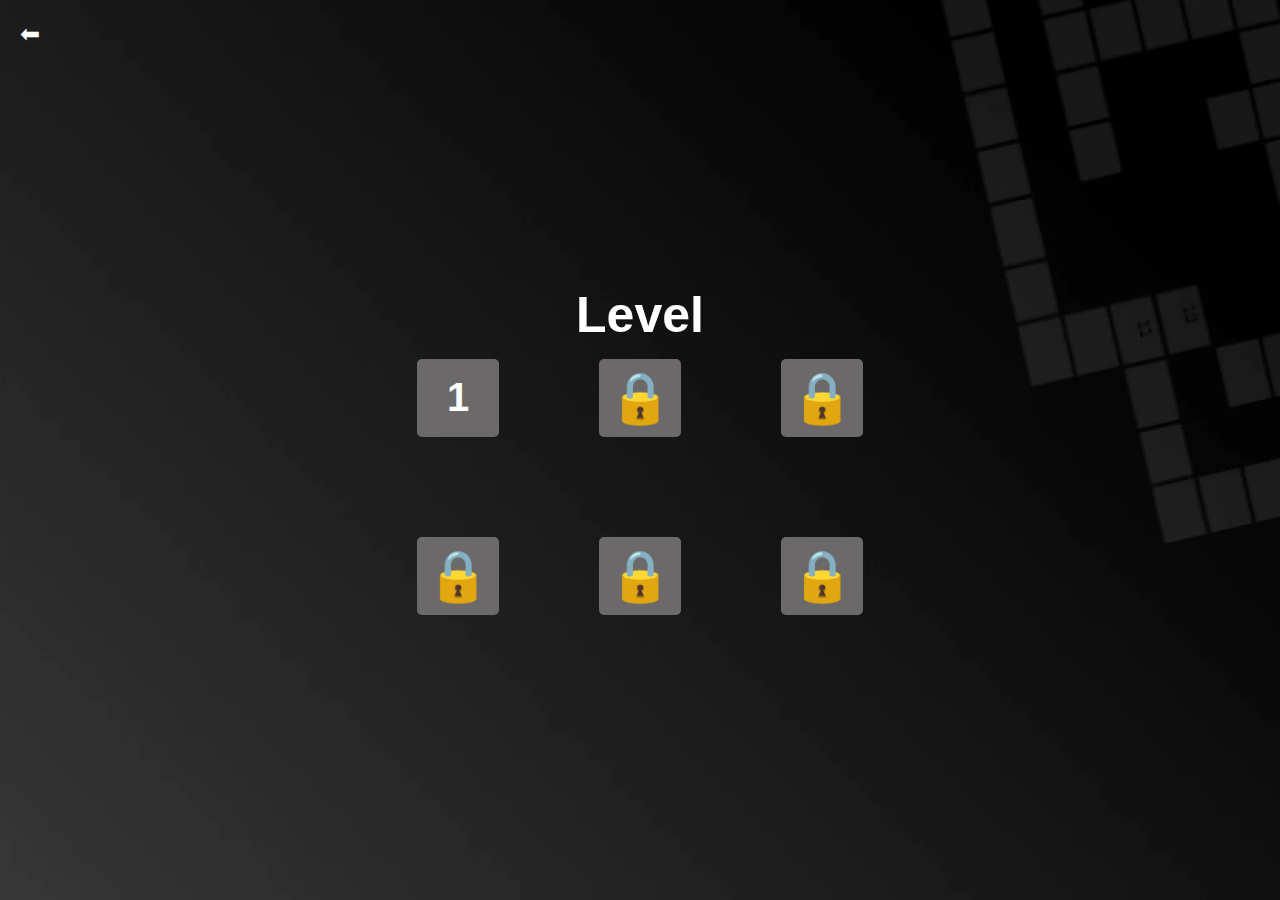
==== level1.html @ 04ee3ec0 "p" ====
<!DOCTYPE html>
<html lang="en">
<head>
    <meta charset="UTF-8">
    <meta name="viewport" content="width=device-width, initial-scale=1.0">
    <title>Level Selection</title>
    <style>
        body {
            margin: 0;
            font-family: Arial, sans-serif;
            display: flex;
            justify-content: center;
            align-items: center;
            height: 100vh;
            background: url('img/bg3.webp');
            background-size: cover;
            background-position: center;
            color: #fff;
            position: relative;
        }

       
        

        .level-title {
            font-size: 50px;
            font-weight: bold;
            margin-bottom: 15px;
            display: flex;
            justify-content: center;
        }

        .levels {
            display: grid;
            grid-template-columns: repeat(3, 1fr);
            gap: 100px;
        }

        .level-button {
            padding: 10px;
            display: flex;
            justify-content: center;
            align-items: center;
            background: #6b6969;
            color: #fff;
            font-size: 40px; /* Mengurangi ukuran teks */
            font-weight: bold;
            border-radius: 5px;
            cursor: pointer;
        }

        .locked {
            background: #6b6969;
            cursor: not-allowed;
            font-size: 50px; /* Mengecilkan ikon gembok */
        }

        .top-left {
            position: absolute;
            top: 20px;
            left: 20px;
            font-size: 24px;
            cursor: pointer;
            color: #fff;
        }
    </style>
</head>
<body>
    <div class="top-left">⬅</div>
    
    <div class="level-container">
        <div class="level-title">Level</div>
        <div class="levels">
            <div class="level-button">1</div>
            <div class="level-button locked">🔒</div>
            <div class="level-button locked">🔒</div>
            <div class="level-button locked">🔒</div>
            <div class="level-button locked">🔒</div>
            <div class="level-button locked">🔒</div>
        </div>
    </div>
</body>
</html>
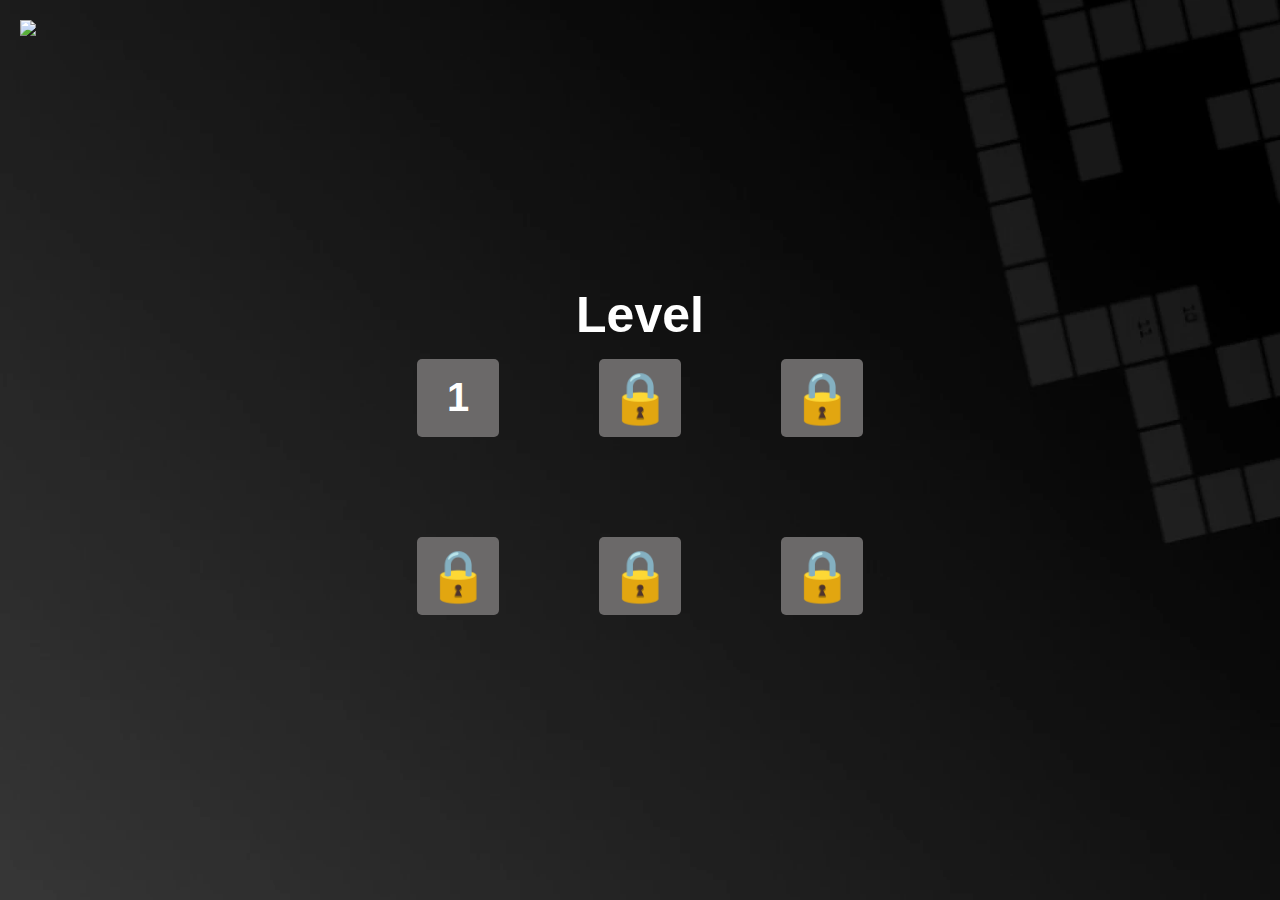
==== commit 3e338464: "`Removed duplicate sound toggle image and updated sound toggle script to use setAttribute method.`" ====
--- a/level1.html
+++ b/level1.html
@@ -66,7 +66,11 @@
     </style>
 </head>
 <body>
-    <div class="top-left">⬅</div>
+    <div>
+        <a href="play.html">
+            <img src="c:\Users\Lenovo\Downloads\material-symbols--arrow-back.png" class="top-left" style="width: 30px; height: auto;"> 
+        </a>
+    </div>
     
     <div class="level-container">
         <div class="level-title">Level</div>
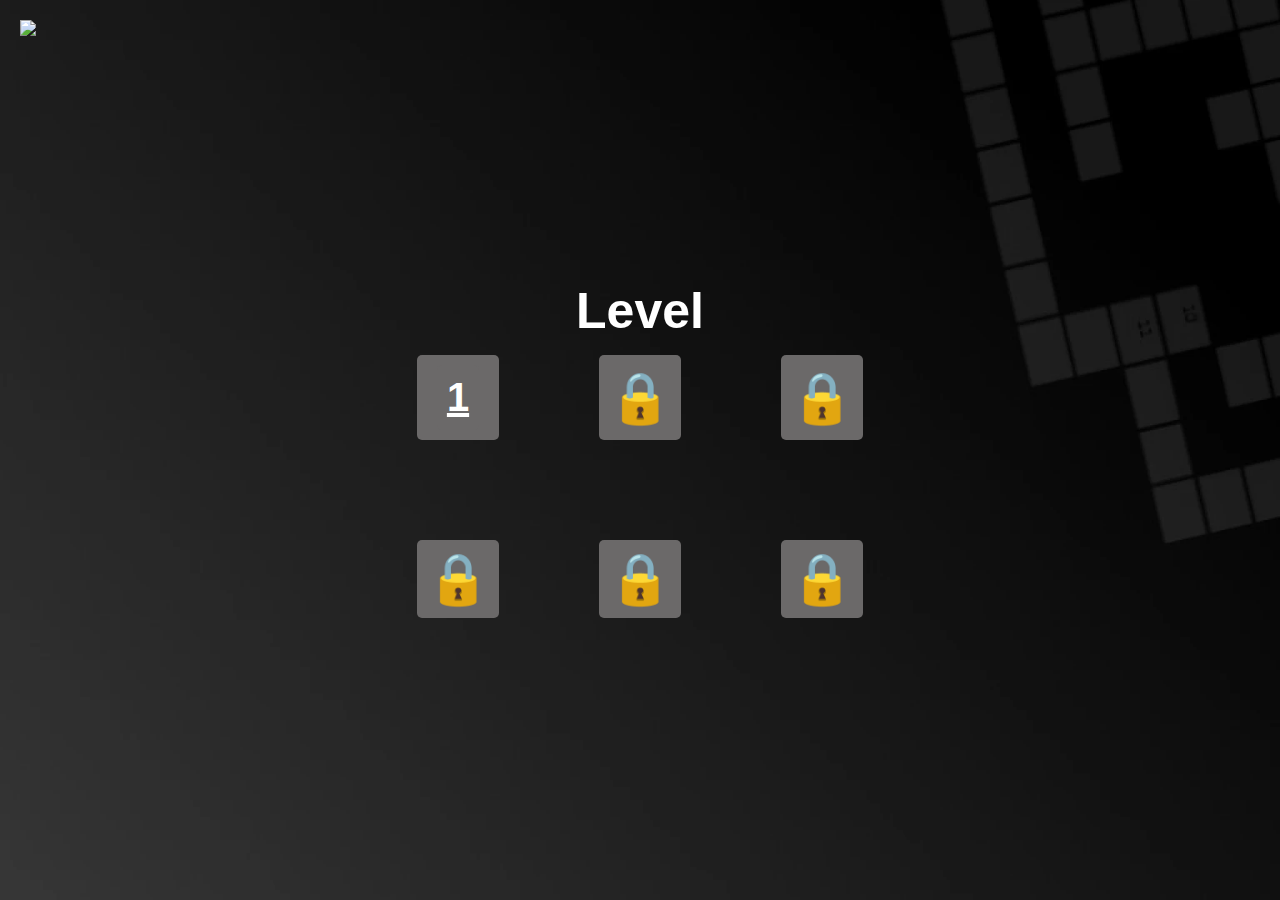
==== commit 1d602135: "Error: Failed to get git output." ====
--- a/level1.html
+++ b/level1.html
@@ -66,6 +66,11 @@
     </style>
 </head>
 <body>
+    <audio id="backgroundMusic" loop autoplay preload="auto">
+        <source src="audio/Different Heaven - Safe & Sound [NCS Release].mp3" type="audio/mpeg">
+    </audio>
+
+    
     <div>
         <a href="play.html">
             <img src="c:\Users\Lenovo\Downloads\material-symbols--arrow-back.png" class="top-left" style="width: 30px; height: auto;"> 
@@ -75,7 +80,9 @@
     <div class="level-container">
         <div class="level-title">Level</div>
         <div class="levels">
+            <a href="soal1.html" class="level-button">
             <div class="level-button">1</div>
+        </a>
             <div class="level-button locked">🔒</div>
             <div class="level-button locked">🔒</div>
             <div class="level-button locked">🔒</div>
@@ -83,5 +90,29 @@
             <div class="level-button locked">🔒</div>
         </div>
     </div>
+
+    <script>
+    document.addEventListener('DOMContentLoaded', () => {
+        const musik = document.getElementById('backgroundMusic');
+        
+        // Get saved volume state
+        const statusSuara = localStorage.getItem('isMuted') === 'true';
+        const waktuPemutaran = localStorage.getItem('musicTime') || 0;
+        
+        // Apply saved settings
+        musik.volume = statusSuara ? 0 : 0.5;
+        musik.currentTime = parseFloat(waktuPemutaran);
+        
+        // Save playback time periodically
+        setInterval(() => {
+            localStorage.setItem('musicTime', musik.currentTime);
+        }, 1000);
+
+        // Start playback on any user interaction
+        document.addEventListener('click', () => {
+            musik.play();
+        }, { once: true });
+    });
+    </script>
 </body>
 </html>
